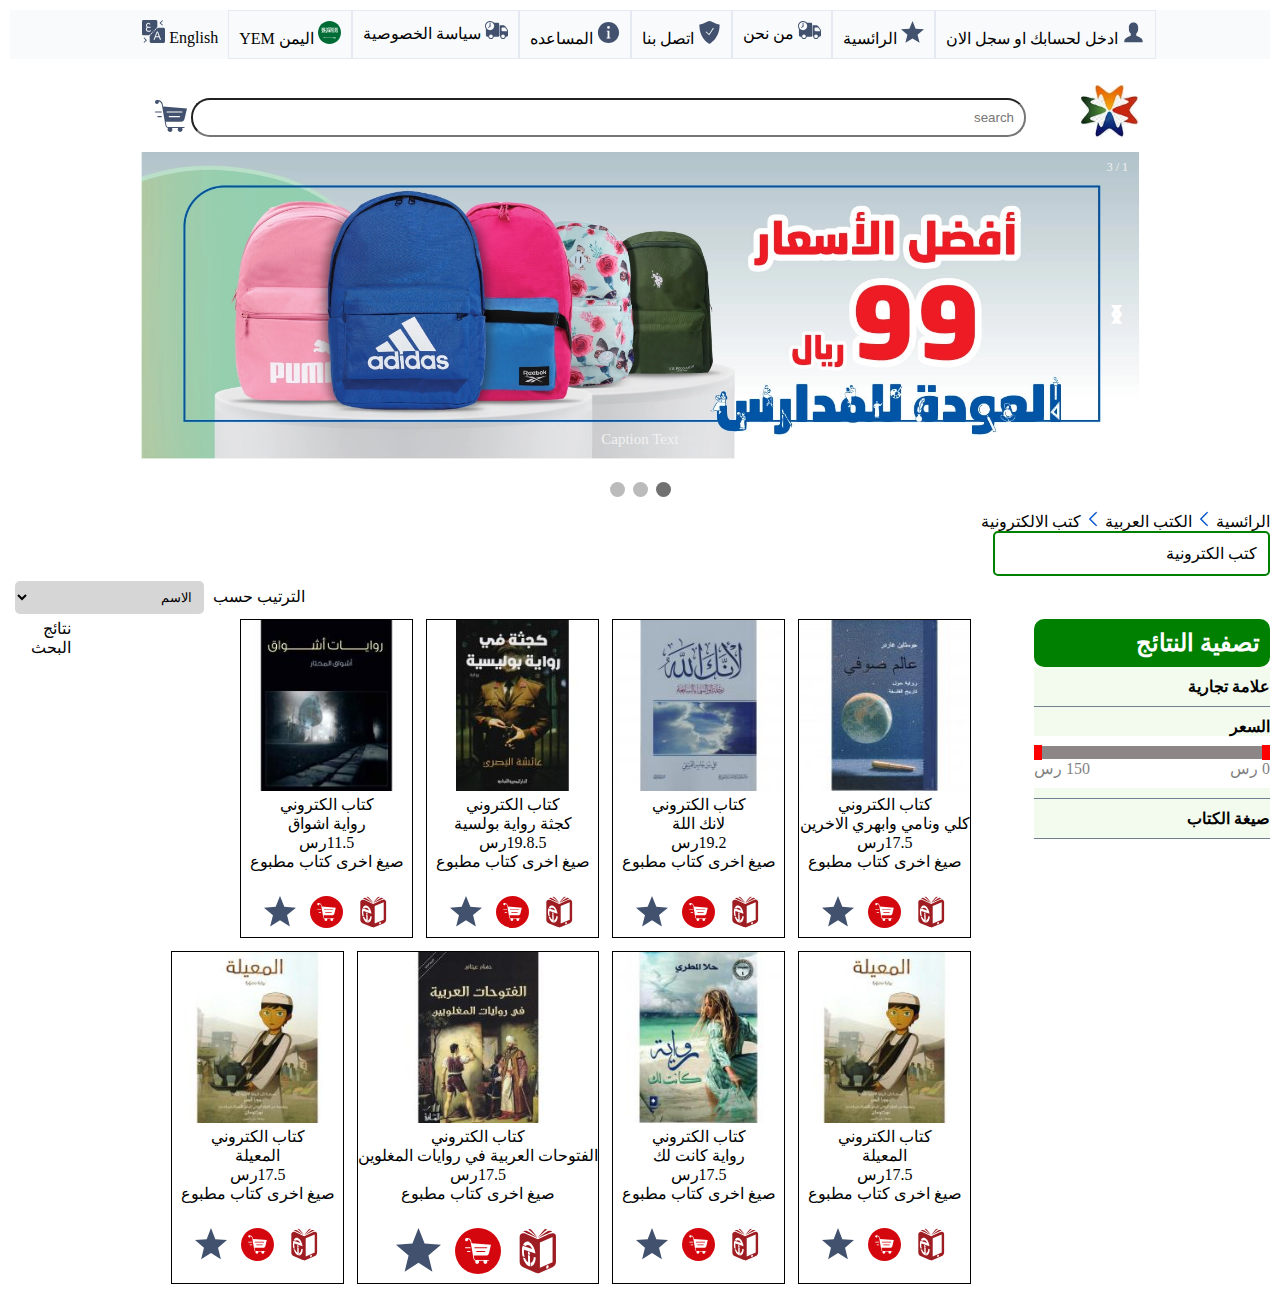
==== category.html @ 3bffd7f6 "modify all work" ====
<!DOCTYPE html>
<html lang="en">
<head>
    <meta charset="UTF-8">
    <meta http-equiv="X-UA-Compatible" content="IE=edge">
    <meta name="viewport" content="width=device-width, initial-scale=1.0">
    <link rel="stylesheet" href="css/category.css">
    <link rel="stylesheet" href="https://pro.fontawesome.com/releases/v5.10.0/css/all.css" integrity="sha384-AYmEC3Yw5cVb3ZcuHtOA93w35dYTsvhLPVnYs9eStHfGJvOvKxVfELGroGkvsg+p" crossorigin="anonymous"/>
    <title>Category</title>
</head>
<body>
    <div class="grid-container">

      <div id="login-parent">
        <div class="container-login">
            <button id="close-login">X <i class="fa  fa-window-close" style="font-size:20px; color: red;"></i></button>
            <h2> تسجيل الدخول</h2>
            <hr>
            <div class="field-login">
                <input type="text" placeholder="البريد الالكتروني او رقم الهاتف">
                <div class="password-container">
                <input type="password" placeholder="كلمة السر " >
                <span class="forget-pass">نسيت؟</span>
                </div>
                <button id="login">تسجيل الدخول</button>

            </div>
            <div class="no-account">
              <p>ليس لديك حساب ؟</p>
              <button id="create-account"> انشاء حساب جديد</button>
            </div>
        </div>
    </div> <!--end login -->


      <header class="item-grid header">
        <div id="model-sign-up" >
       
           <div id="modal-body-sign-up">
            <button id="close-sing-up"> X<i class="fa  fa-window-close" style="font-size:20px; color: red;"></i></button>
             <h2>انشاء حساب</h2> 
            <form>
                  
              <input id="input-number" type="text" placeholder="رقم الجوال">
              <select >
                <option><span> </span> <span>+970</span></option>
                <option><span> </span> <span>+970</span></option>
                <option><span> </span> <span>+970</span></option>

              </select>

                
                
                 <br> 
                 <label>سيتم ارسال رمز التحقق عن طريق رسالة نصية</label><br>
                 <input  type="submit" placeholder="" value="ارسال رمز التحقق">
                 <br>
                 
                 <input type="text" placeholder="الاسم الاول">
                 <br>
                 
                 <input type="text" placeholder="اسم العائلة">
                 <br>

                 <input type="text" placeholder="البريد الالكتروني">
                 <br>

                 <input type="text" placeholder="تاكيد البريد الالكتروني">
                 <br>

                 <input type="text" placeholder="كلمة السر">
                 
                 <div class="container-checkbox">
                 <input  class="checkbox-sing-up" type="checkbox" checked >
                 <label>اوافق على الشروط والاحكام </label> 
                 
                 <br>
                 <input class="checkbox-sing-up" type="checkbox" checked >
                 <label>التسجيل للانضمام للنشره البريدية</label> 
                 </div>
                 
                 <input type="submit" >

               

             </form>
             <div class="have-account">
              <p> لديك حساب ؟
              <span id="go-account"> تسجيل الدخول ></span>
            </div>


           </div>

        </div>

        <div class="modal" id="modal"> 
          <div class="modal-backdrop"></div> 
          <div class="modal-body"> 
           <button id="close"> <i class="fa  fa-window-close" style="font-size:20px; color: red;"></i></button>
          
           <!--modal sing-up-->
            

          <nav>
             <ul>

               <li id="sing-up"> <img class="icon-user" src="images/svgexport-1.svg">
                <span> ادخل لحسابك او سجل الان</span>
               </li>
               <li> <img src="images/svgexport-2.svg">
                <span>الرائسية</span>
                 </li>
               <li><img src="images/svgexport-3.svg">
                <span> من نحن</span>
                 </li>
               <li><img src="images/svgexport-4.svg">
                <span>اتصل بنا</span>
                 </li>
               <li><img src="images/svgexport-5.svg">
                <span></span>
                 المساعده</li>
               <li><img src="images/svgexport-3.svg">
                <span>  سياسة الخصوصية</span>
                 </li>
               <li> <img src="images/svgexport-12.svg">
                <span>اليمن</span>
                   
                 <span>YEM</span> </li>
               <li class="li-langauge">
                
                 <div class="langauge">
                  <span>English</span>
                    <img src="images/svgexport-14.svg">
                  </div> 
              </li>
             </ul>
          </nav>
          
         
         
        </div>
       </div>

       <div class="container-flex-header">  
        <div class="container-icon-menu">
         <button id="open"> <i class="fa  fa-bars" style="font-size:20px; color: red;"></i></button>
        </div>
         
        <div class="container-logo">
          <img src="images/logo.jpg">
 
        </div>
        <div class="search">
             <input  id="search-field" type="text" placeholder="search">
             <span><a href="checkout.html"><img src="images/svgexport-50.svg"> </a></span>
             <span id="counter" style="display: none;"></span>
             
        </div>
         
       </div>
       
      </header>
        
          
         
        
      <div class="item-grid slidar">
           
        <div class="slideshow-container">

            <div class="mySlides fade">
              <div class="numbertext">1 / 3</div>
              <img src="images/MB-ksa-1001-b2s-2022-banners-ar1.webp" style="width:100%">
              <div class="text">Caption Text</div>
            </div>
            
            <div class="mySlides fade">
              <div class="numbertext">2 / 3</div>
              <img src="images/MB-ksa-2212-formula1-cb-ar.webp" style="width:100%">
              <div class="text">Caption Two</div>
            </div>
            
            <div class="mySlides fade">
              <div class="numbertext">3 / 3</div>
              <img src="images/MB-ksa-1001-b2s-2022-banners-ar1.webp" style="width:100%">
              <div class="text">Caption Three</div>
            </div>
            
            <a class="prev" onclick="plusSlides(-1)">&#10094;</a>
            <a class="next" onclick="plusSlides(1)">&#10095;</a>
            
            </div>
            <br>
            
            <div style="text-align:center">
              <span class="dot" onclick="currentSlide(1)"></span> 
              <span class="dot" onclick="currentSlide(2)"></span> 
              <span class="dot" onclick="currentSlide(3)"></span> 
            </div>
            

    </div>
        
        <div class="container-books item-grid">
           
            <div class="books-electrony">
                <div class="path">
                    <span> الرائسية</span>
                    <img src="images/svgexport-37.svg" alt="">
                    <span> الكتب العربية</span>
                    <img src="images/svgexport-37.svg" alt="">
                    <span> كتب الالكترونية</span>
                   
                 
                   
                </div>
                <div class="order-book">
                    <p class="book-electrony">كتب الكترونية</p>
                    <div class="search-by">
                        <span>الترتيب حسب </span>
                       <select name="order-by" id="oreder-by-book">
                            <option>الاسم</option>
                            <option>السعر </option>
                            <option>الاسم</option>
                            <option>السعر </option>

                            
                       </select>

                    </div>

                </div>

            </div>
           <div class="container-book-all">
            <div class="clear-output">
                <ul class="fulter">
                    <h2>تصفية النتائج</h2>
                    <li>علامة تجارية </li>
                    <li>السعر 
                      <div class="container-filter-price">
                       <div class="price-range"> . </div>
                        <div class="range-number">
                          <span class="min-price">0 رس</span>
                          <span class="max-price">150 رس</span>
                        </div>

                      </div>
                    </li>
                      
                   
                    <li>صيغة الكتاب </li>

                </ul>
            </div>
            <div id="books" class="books">
                <div class="book-offer" id="book1">
              <img src="images/book-offer2.jpg">
              <p>كتاب الكتروني</p>
              <p class="title"> كلي ونامي وابهري الاخرين</p>
              <span>17.5رس</span>
              <p>صيغ اخرى 
                  <span>كتاب مطبوع</span>
              </p>
              <p class="offer" data-offer="jan 22, 2022 00:00:00"></p>
              <div class="icon-under-book">
                <img src="images/svgexport-56.svg">
                <img class="add-to-basket" src="images/svgexport-21.svg">
                <img src="images/svgexport-2.svg">

              </div>

           </div>
              

           <div class="book-offer" id="book2">
            <img src="images/because.jpg">
            <p>كتاب الكتروني</p>
            <p class="title"> لانك اللة </p>
            <span>19.2رس</span>
            <p>صيغ اخرى 
                <span>كتاب مطبوع</span>
            </p>
            <p class="offer" data-offer="jan 22, 2022 00:00:00"></p>
            <div class="icon-under-book">
              <img src="images/svgexport-56.svg">
              <img class="add-to-basket" src="images/svgexport-21.svg">
              <img src="images/svgexport-2.svg">

            </div>

         </div>

         <div class="book-offer" id="book3">
            <img src="images/book2.jpg">
            <p>كتاب الكتروني</p>
            <p class="title"> كجثة رواية بولسية</p>
            <span>19.8.5رس</span>
            <p>صيغ اخرى 
                <span>كتاب مطبوع</span>
            </p>
            <p class="offer" data-offer="jan 22, 2022 00:00:00"></p>
            <div class="icon-under-book">
              <img src="images/svgexport-56.svg">
              <img class="add-to-basket" src="images/svgexport-21.svg">
              <img src="images/svgexport-2.svg">

            </div>

         </div>

         <div class="book-offer" id="book4">
            <img src="images/book5.jpg">
            <p>كتاب الكتروني</p>
            <p class="title"> رواية اشواق</p>
            <span>11.5رس</span>
            <p>صيغ اخرى 
                <span>كتاب مطبوع</span>
            </p>
            <p class="offer" data-offer="jan 22, 2022 00:00:00"></p>
            <div class="icon-under-book">
              <img src="images/svgexport-56.svg">
              <img class="add-to-basket" src="images/svgexport-21.svg">
              <img src="images/svgexport-2.svg">

            </div>

         </div>


         <div class="book-offer" id="book5">
            <img src="images/book6.jpg">
            <p>كتاب الكتروني</p>
            <p class="title"> المعيلة </p>
            <span>17.5رس</span>
            <p>صيغ اخرى 
                <span>كتاب مطبوع</span>
            </p>
            <p class="offer" data-offer="jan 22, 2022 00:00:00"></p>
            <div class="icon-under-book">
              <img src="images/svgexport-56.svg">
              <img class="add-to-basket" src="images/svgexport-21.svg">
              <img src="images/svgexport-2.svg">

            </div>

         </div>


        

         <div class="book-offer" id="book6">
            <img src="images/book7.jpg">
            <p>كتاب الكتروني</p>
            <p class="title"> رواية كانت لك</p>
            <span>17.5رس</span>
            <p>صيغ اخرى 
                <span>كتاب مطبوع</span>
            </p>
            <p class="offer" data-offer="jan 22, 2022 00:00:00"></p>
            <div class="icon-under-book">
              <img src="images/svgexport-56.svg">
              <img class="add-to-basket" src="images/svgexport-21.svg">
              <img src="images/svgexport-2.svg">

            </div>

         </div>


         <div class="book-offer" id="book7">
            <img src="images/book8.jpg">
            <p>كتاب الكتروني</p>
            <p class="title"> الفتوحات العربية في روايات المغلوين</p>
            <span>17.5رس</span>
            <p>صيغ اخرى 
                <span>كتاب مطبوع</span>
            </p>
            <p class="offer" data-offer="jan 22, 2022 00:00:00"></p>
            <div class="icon-under-book">
              <img src="images/svgexport-56.svg">
              <img class="add-to-basket" src="images/svgexport-21.svg">
              <img src="images/svgexport-2.svg">

            </div>

         </div>

         <div class="book-offer" id="book5">
          <img src="images/book6.jpg">
          <p>كتاب الكتروني</p>
          <p class="title"> المعيلة </p>
          <span>17.5رس</span>
          <p>صيغ اخرى 
              <span>كتاب مطبوع</span>
          </p>
          <p class="offer" data-offer="jan 22, 2022 00:00:00"></p>
          <div class="icon-under-book">
            <img src="images/svgexport-56.svg">
            <img class="add-to-basket" src="images/svgexport-21.svg">
            <img src="images/svgexport-2.svg">

          </div>

       </div>



            </div>
            
            <div class="result" >
                <p>نتائج البحث</p>
                <div id="result-serach">
                    
                </div>
                  
           </div>
        </div>

       
        </div>
 
      
    <script src="js/category.js"></script>
       <script src="js/index.js">

    </script>    
        


</body>
</html>
---- css/category.css ----
*{
    margin: 0px;
    padding: 0px;
    box-sizing: border-box;
    direction: rtl;
}

.header { grid-area: header; }
.slidar{grid-area: slidar;}
.container-books{grid-area: containerbooks;}
.grid-container{
    display: grid;
    grid-auto-rows: minmax(70px ,auto);
    grid-template-areas:
      'header'
      'slidar'
       'containerbooks';
       grid-gap: 10px;
     
       padding: 10px;
    }

    .container-flex-header{
        display: flex;
        column-gap: 10px;
        align-items: center;
        margin-top: 10px;
    }
    .container-logo img{
        width: 77%;
    }
    .container-logo {
        width: 15%;
    }
    .search{
        flex-grow: 2;
    }
    .search input{
      
    width: 77%;
    padding: 3px;
    border-radius: 7px;
    }

    /*nav bar for mobile */
    button {
        padding: 0.5em 0.7em;
        border: 1px solid #8d8d8d;
        background-color: white;
        font-size: 1em;
       }
       .top-banner {
        padding: 1em 0;
        background-color: #ffd698;
       }
       .top-banner-inner {
        width: 80%;
        max-width: 1000px;
 margin: 0 auto;
}

.modal{
    display: none;
}
.modal-show{
    display:block; 
   }
.modal-backdrop { 
 position: fixed; 
 top: 0; 
 right: 0; 
 bottom: 0; 
 left: 0; 
 background-color: rgba(0, 0, 0, 0.5);
}
#close{
    position: absolute;
    right: 1px;
    top: 1px;
}
.modal-body { 
 position: fixed; 
 width: 100%;
 bottom: 0px; 
 right:0px;
 left: 0px;
 top:0px; 
 background-color: white;
 overflow: auto; 
 z-index: 20;
}
.langauge{
    position: absolute;
    top: 1px;
    left: 1px;
    background-color: #f9fafc;
}
.modal-body nav{
    margin-top: 50px;
}
.modal-body nav ul{
    text-align: center;
    margin-top: 10px;
    list-style-type: none;
    padding: 2px;
}
.modal-body nav ul li{
    border-bottom: 1px solid blue;
    padding: 3px;
    background-color: #f9fafc;
    text-align: right;
}
.modal-body nav ul li img{
    width: 30px;
}
.modal-body nav ul .li-langauge{
  border: none;
}
.have-account{
    text-align: center;
    font-size: 20px;
    opacity: 0.8;
    margin-top: 15px;
}
.have-account{
    color: blue;
}
.modal-close {
 
 padding: 0.3em;
 cursor: pointer;
 font-size: 2em;

 text-indent: 10em; 
 overflow: hidden; 
 border: 0
   }
   .modal-close::after {
    position: absolute;
    line-height: 0.5;
    top: 0.2em;
    left: 0.1em;
    text-indent: 0;
    content: "\00D7"; 
   }
   .hide-menu{
       

   }

   #model-sign-up {
    display: none;
    position: fixed;
    top:0px;
    left:0px;
    right:0px;
    width: 100vw;
    height: 100vh;
    color: rgb(53, 49, 49);
    background-color: #ffffff;
    z-index: 100000;
    



}
#close-sing-up
{
    display: block;
    position: fixed;
    top: 1px;
    left: 1px;
    background: red;
    color: white;
}
#modal-body-sign-up h2{
    text-align: center;

}
#modal-body-sign-up form{
    text-align: center;
}
.container-checkbox {
    text-align: right;
    padding: 3px;
    margin: auto;
    width: 60%;

} 



#modal-body-sign-up form input ,select
{
    margin: 5px;
    padding: 15px;
    background-color: #d7d6d6;
    width: 60%;
    border-radius: 5px;
    border: 0 solid ;
}
#modal-body-sign-up form .checkbox-sing-up{
    width: auto;
    text-align: left;
    
}
#modal-body-sign-up form  select
{
    width: 22%;
}
.is-open{
    display: block;
}

#modal-body-sign-up #input-number
{
  width: 40%;
}
/* style the login */
#login-parent{
    display: none;
    z-index: 100;
    background-color: #ffffff;
    height: 100vh;
    width: 100%;
    position: fixed;
    
}
.container-login{
    border: solid 1px #ccc;
    box-shadow: 1px 2px 5px rgb(0 0 0 / 31%);
   border-radius: 8px;

    padding: 10px;
    width: 90vw;
    margin: auto;
    position: relative;
   direction: rtl;
}
.container-login hr{
    opacity: 0.4;
}
.container-login h2{
    text-align: center;
}
.field-login{
  
   padding: 10px;
   margin-top: 10px;
   
}

.container-login .field-login input{
   width: 100%;
   margin-top: 5px;
   padding: 8px;
   border-radius: 5px;
}
.password-container{
 
   position: relative;

}
.password-container .forget-pass{
   position: absolute;
   left: 3px;
   bottom: 3px;
   color: blue;
   font-size: 18px;
   font-weight: bold;
}
.field-login #login{
   width: 100%;
   padding: 8px;
   margin-top: 8px;
   background-color: red;
   color: white;
   border-radius: 10px;
   font-weight: bold;
   font-size: 20px;
}
.no-account{
 
   text-align: center;
   margin-top: 5vh;
}
.no-account p{
   font-weight: bold;
   opacity: 0.5;
   margin-bottom: 5px;
}
.no-account button{
   width: 50%;
   padding: 8px;
   border: solid 1px #ccc;
    box-shadow: 1px 2px 5px rgb(0 0 0 / 31%);
   border-radius: 8px;
   background-color: white;
   font-size: 20px;
   font-weight: bold;
   opacity: 0.7;

}
#close-login{
display: block;
position: absolute;
top: 1px;
left: 1px;
background: red;
    color: white;
}
@media screen and (min-width:750px) {
   .container-login{
       width: 40%;
   }
   
}

/*style to counter basket*/

#counter{
    
    border: 1px solid;
    width: 20px;
    height: 20px;
    display: inline-block;
    border-radius: 50%;
    text-align: center;
    color: white;
    background-color: red;
    position: relative;
    top: -13px;
    left: 10%;
}


@media screen and (min-width:750px) {
   .container-login{
       width: 40%;
   }
   #open, #close {
    display: none;
   }
   .modal {
    display: block;
   }
   .modal-backdrop{
    display: none;
}
.modal-body {
    
    position: static;
    overflow: hidden;
    
}
.langauge{
 position: static;

 
 

 
 border-radius: 10px;
}
.langauge img {
 width: 14%;
 margin-left: 8px;
}
.search span img{
    position: relative;
    top:10px;
}
.modal-body nav ul{
    margin-top:0px;
    padding:0px;
    display: flex;
    justify-content: center;
    text-align: initial;
    background-color: #f9fafc;
}
.modal-body nav ul li {
 
width: auto;
border:  1px solid rgb(229, 233, 242);

padding: 10px;


}
.container-logo img{
 width: 31%;
}
.modal-body nav ul li img {

 width: 23px
}

.modal-body nav ul li span{

}

.price-range
{
    height: 13px;
    background-color: #8d8686;
    position: relative;
}
.price-range::after{
    content: " ";
    position: absolute;
    background-color: red;
    width: 8px;
    height: 15px;
    right: 0px;
    top: -1px;
}
.container-filter-price{
    background-color: white;
    padding: 10px 0px;
}
.price-range::before{
    content: " ";
    position: absolute;
    background-color: red;
    width: 8px;
    height: 15px;
    left: 0px;
    top: -1px;
}
.fulter li{
   padding: 10px 0px;
    background-color: #ccf1b940;
    border-bottom: 1px slategrey solid;
    font-weight: bold;
}
.range-number{
    position: relative;
    font-weight: normal;
}
.range-number .max-price{
    position: absolute;
    left: 0px;
    opacity: 0.5;
}
.range-number .min-price{
    opacity: 0.5;
}
.modal-body nav{
 margin-top: 0px;
 z-index: 0;
 
 text-align: right;
}
.container-flex-header
{margin-top: 15px;
 column-gap: 40px;
 margin-top: 26px;
}


.container-icon-menu{
    display: none;
  }
  .container-logo
  {
     text-align: left;
  }
  .search
  {
   flex-grow: 6;
   margin-left: auto;
  }
  .search input {
      width: 81%;
      padding: 10px;
      margin-right: 15px;
      border-radius: 19px;
  }
#counter{
    left: 3.7%;
}
   
}

   /* start  slidar  */
   
    
  /*   slide style */

/* Slideshow container */
.slideshow-container {
    max-width: 1000px;
    position: relative;
    margin: auto;
  }
  
  /* Next & previous buttons */
  .prev, .next {
    cursor: pointer;
    position: absolute;
    top: 50%;
    width: auto;
    padding: 16px;
    margin-top: -22px;
    color: white;
    font-weight: bold;
    font-size: 18px;
    transition: 0.6s ease;
    border-radius: 0 3px 3px 0;
    user-select: none;
  }
  
  /* Position the "next button" to the right */
  .next {
    right: 0;
    border-radius: 3px 0 0 3px;
  }
  
  /* On hover, add a black background color with a little bit see-through */
  .prev:hover, .next:hover {
    background-color: rgba(0,0,0,0.8);
  }
  
  /* Caption text */
  .text {
    color: #f2f2f2;
    font-size: 15px;
    padding: 8px 12px;
    position: absolute;
    bottom: 8px;
    width: 100%;
    text-align: center;
  }
  
  /* Number text (1/3 etc) */
  .numbertext {
    color: #f2f2f2;
    font-size: 12px;
    padding: 8px 12px;
    position: absolute;
    top: 0;
  }
  
  /* The dots/bullets/indicators */
  .dot {
    cursor: pointer;
    height: 15px;
    width: 15px;
    margin: 0 2px;
    background-color: #bbb;
    border-radius: 50%;
    display: inline-block;
    transition: background-color 0.6s ease;
  }
  
  .active, .dot:hover {
    background-color: #717171;
  }
  
  /* Fading animation */
  .fade {
    -webkit-animation-name: fade;
    -webkit-animation-duration: 1.5s;
    animation-name: fade;
    animation-duration: 1.5s;
  }
  
  @-webkit-keyframes fade {
    from {opacity: .4} 
    to {opacity: 1}
  }
  
  @keyframes fade {
    from {opacity: .4} 
    to {opacity: 1}
  }


/* model sign up  */
#model-sign-up {
    display: none;
    position: fixed;
    top:0px;
    left:0px;
    right:0px;
    width: 100vw;
    height: 100vh;
    color: rgb(53, 49, 49);
    background-color: #ffffff;
    z-index: 100000;
    



}
#close-sing-up
{
    display: block;
    position: fixed;
    top: 1px;
    left: 1px;
}
#modal-body-sign-up h2{
    text-align: center;

}
#modal-body-sign-up form{
    text-align: center;
}
.container-checkbox {
    text-align: left;
    padding: 3px;
    margin: auto;
    width: 60%;
} 



#modal-body-sign-up form input ,select
{
    margin: 5px;
    padding: 15px;
    background-color: #d7d6d6;
    width: 60%;
    border-radius: 5px;
    border: 0 solid ;
}
#modal-body-sign-up form .checkbox-sing-up{
    width: auto;
    text-align: left;
    
}
#modal-body-sign-up form  select
{
width: 20%;
}
.is-open{
    display: block;
}
#modal-body-sign-up #input-number
{
  width: 40%;
}
/*   */
.book-electrony{
    padding: 11px;
    border: 2px solid green;
    width: 22%;
    border-radius: 5px;

    
}
#oreder-by-book{
    padding: 8px;
    width: 15%;
}
.search-by{
    text-align: left;
}
.container-book-all{
    display: flex;
    gap: 5%;
}
.clear-output
{
    width: 22%;
 
}
.fulter h2{
    color: white;
    background-color: green;
    padding: 10px;
    border-radius: 10px;
}
.books{
    display: flex;
    width: 78%;
    flex-wrap: wrap;
    gap:13px;
}
.book-offer{
    width:auto;
    border: 1px solid;
    text-align: center;
}
.book-offer img {
    height: 171px;
    width: auto;
}
.book-offer .icon-under-book img {
    width: 19%;
    display: inline-block;
    margin: 5px;
    height: auto;
}
.icon-under-book {
    margin-top: 20px;
}
#result-serach{
    display: flex;
    width: 78%;
    flex-wrap: wrap;
    gap:13px;
}
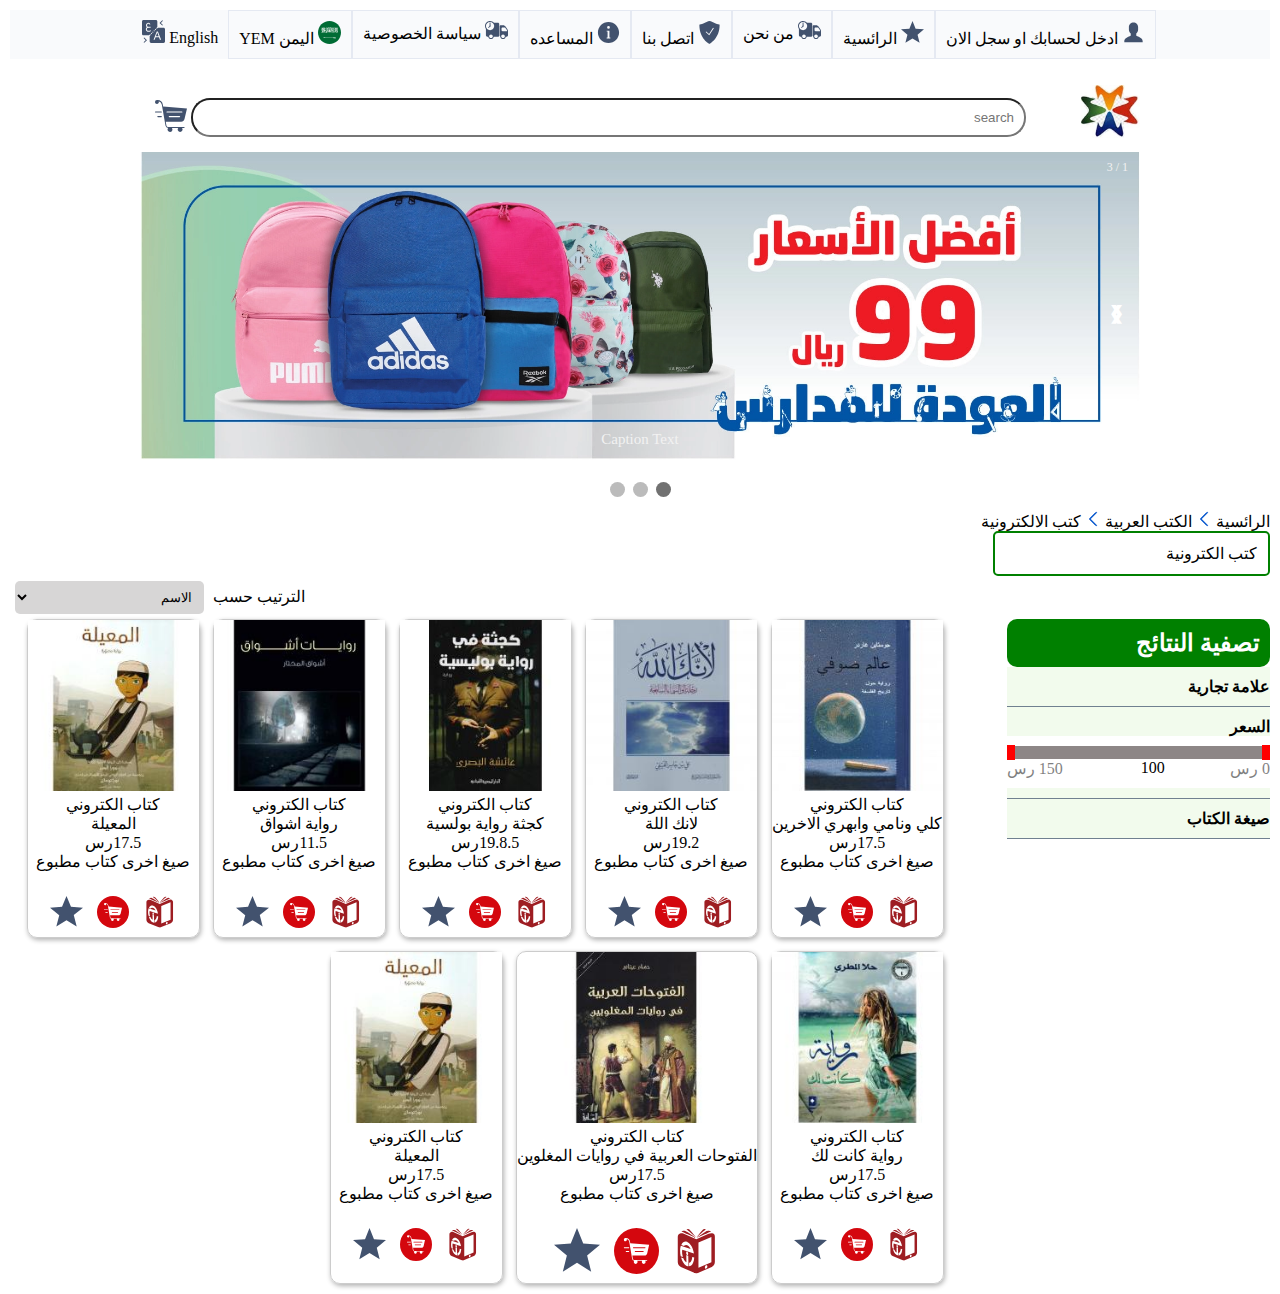
==== commit 4a90073e: "add my multiLangauge and slider by javascript" ====
--- a/category.html
+++ b/category.html
@@ -240,10 +240,17 @@
                     <li>علامة تجارية </li>
                     <li>السعر 
                       <div class="container-filter-price">
-                       <div class="price-range"> . </div>
+                       <div class="price-range"> 
+                         
+                        <div id="slider-right" class="silder-right-box"></div>
+                        <div id="slider-left" class="silder-left-box"></div>
+                      
+                      </div>
                         <div class="range-number">
+                          
                           <span class="min-price">0 رس</span>
                           <span class="max-price">150 رس</span>
+                          <div class="show-price-slider"><span id="show-price">100</span></div>
                         </div>
 
                       </div>
@@ -409,7 +416,7 @@
 
             </div>
             
-            <div class="result" >
+            <div class="result" style="display:none" >
                 <p>نتائج البحث</p>
                 <div id="result-serach">
                     
--- a/css/category.css
+++ b/css/category.css
@@ -403,8 +403,10 @@
 {
     height: 13px;
     background-color: #8d8686;
+    width: 100%;
     position: relative;
 }
+/*
 .price-range::after{
     content: " ";
     position: absolute;
@@ -414,10 +416,12 @@
     right: 0px;
     top: -1px;
 }
+*/
 .container-filter-price{
     background-color: white;
     padding: 10px 0px;
 }
+/*
 .price-range::before{
     content: " ";
     position: absolute;
@@ -427,6 +431,7 @@
     left: 0px;
     top: -1px;
 }
+*/
 .fulter li{
    padding: 10px 0px;
     background-color: #ccf1b940;
@@ -680,12 +685,80 @@
 }
 .book-offer{
     width:auto;
-    border: 1px solid;
-    text-align: center;
-}
+    border-radius: 10px;
+    box-shadow: 1px 2px 5px rgb(0 0 0 / 31%);
+    border: solid 1px#ccc;
+    text-align: center;
+}
+
 .book-offer img {
     height: 171px;
     width: auto;
+}
+.fulter{
+    list-style-type: none;
+}
+@media screen and (max-width:700px) {
+    .container-book-all{
+        display: block;
+    }
+    .clear-output{
+        width: 80%;
+        margin: auto;
+    }
+    .books{
+        width: 100%;
+    }
+    .book-electrony{
+        display:inline-block;
+        width: 39%;
+    }
+    .order-book{
+        position: relative;
+    height: 65px;
+    width: 100%;
+    }
+    
+    .book-offer{
+        width: 48%;
+    }
+    
+    .book-offer img{
+    width: 113px;
+    height: auto;
+    }
+    .search-by{
+
+    display: inline-block;
+    /* left: -6px; */
+    width: 59%;
+    
+    }
+    #oreder-by-book{
+        width: 44%;
+    }
+    
+}
+.silder-right-box{
+    position: absolute;
+    background-color: red;
+    width: 8px;
+    height: 15px;
+    right: 0px;
+    top: -1px;
+}
+.silder-left-box{
+    position: absolute;
+    background-color: red;
+    width: 8px;
+    height: 15px;
+    left: 0px;
+    top: -1px;
+}
+.show-price-slider{
+    position: absolute;
+    right: 40%;
+    bottom: 1px;
 }
 .book-offer .icon-under-book img {
     width: 19%;
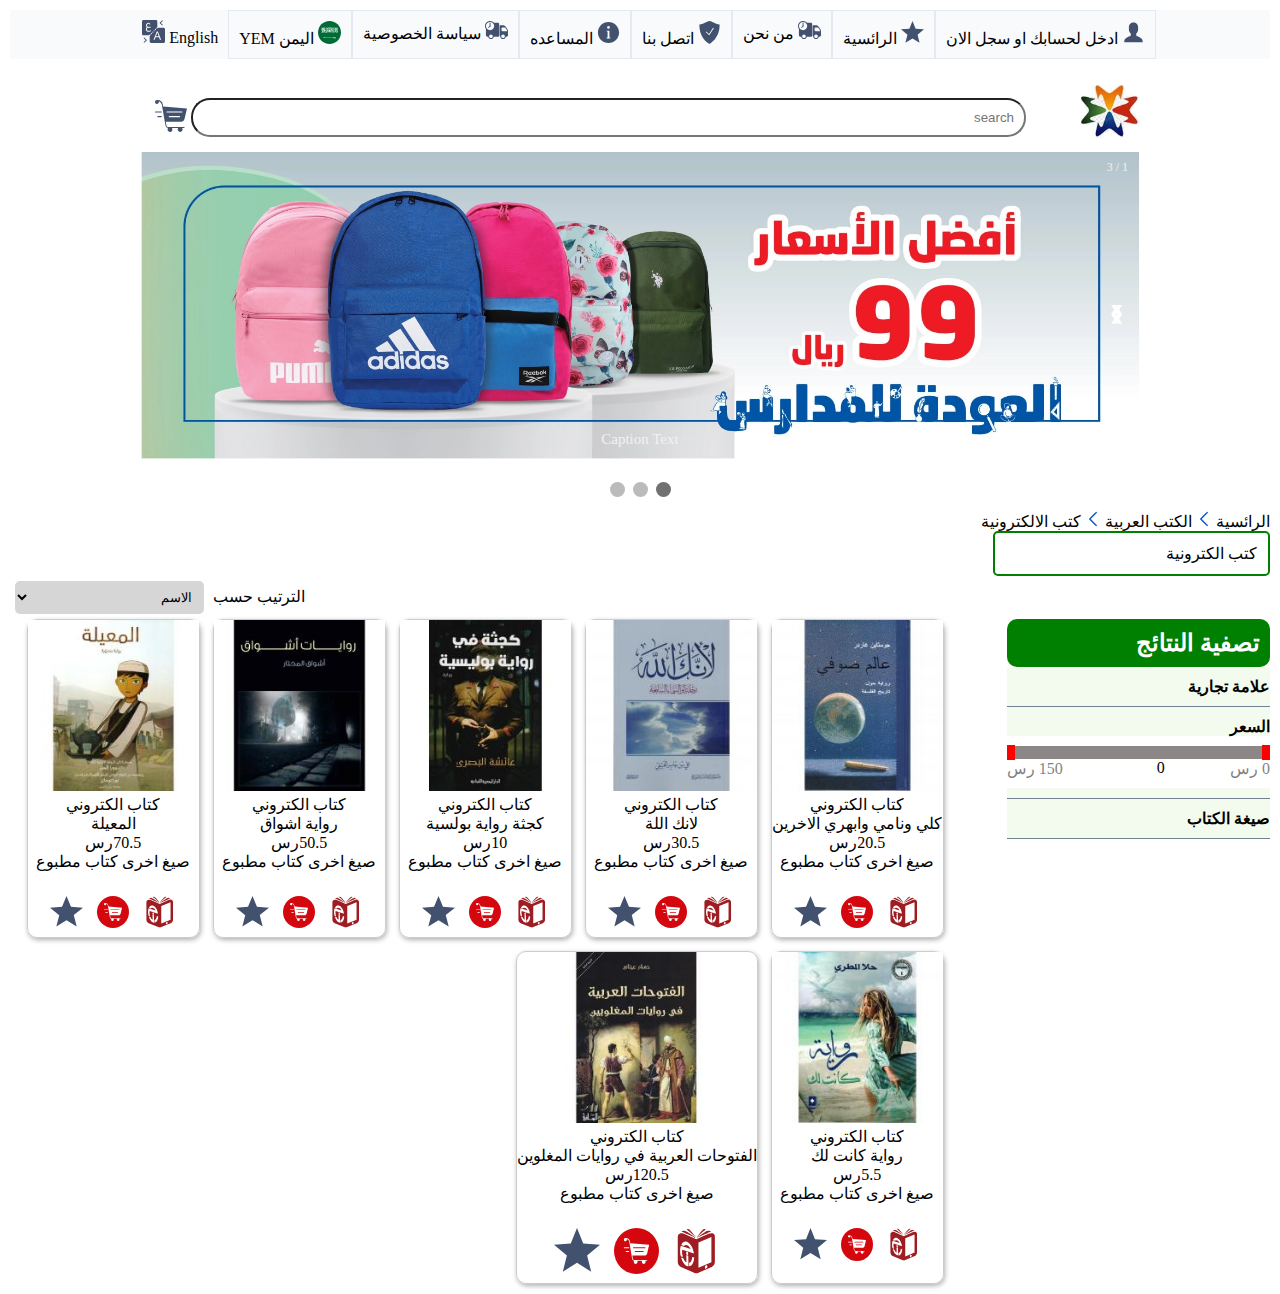
==== commit 34cbc63a: "add last modify" ====
--- a/category.html
+++ b/category.html
@@ -37,7 +37,7 @@
         <div id="model-sign-up" >
        
            <div id="modal-body-sign-up">
-            <button id="close-sing-up"> X<i class="fa  fa-window-close" style="font-size:20px; color: red;"></i></button>
+            <button id="close-sing-up"> <i class="fa  fa-window-close" style="font-size:20px; color: red;"></i></button>
              <h2>انشاء حساب</h2> 
             <form>
                   
@@ -250,7 +250,7 @@
                           
                           <span class="min-price">0 رس</span>
                           <span class="max-price">150 رس</span>
-                          <div class="show-price-slider"><span id="show-price">100</span></div>
+                          <div class="show-price-slider"><span id="show-price">0</span></div>
                         </div>
 
                       </div>
@@ -266,7 +266,7 @@
               <img src="images/book-offer2.jpg">
               <p>كتاب الكتروني</p>
               <p class="title"> كلي ونامي وابهري الاخرين</p>
-              <span>17.5رس</span>
+              <span class="price-book">20.5</span><span>رس</span>
               <p>صيغ اخرى 
                   <span>كتاب مطبوع</span>
               </p>
@@ -285,7 +285,7 @@
             <img src="images/because.jpg">
             <p>كتاب الكتروني</p>
             <p class="title"> لانك اللة </p>
-            <span>19.2رس</span>
+            <span class="price-book">30.5</span><span>رس</span>
             <p>صيغ اخرى 
                 <span>كتاب مطبوع</span>
             </p>
@@ -303,7 +303,7 @@
             <img src="images/book2.jpg">
             <p>كتاب الكتروني</p>
             <p class="title"> كجثة رواية بولسية</p>
-            <span>19.8.5رس</span>
+            <span class="price-book">10</span><span>رس</span>
             <p>صيغ اخرى 
                 <span>كتاب مطبوع</span>
             </p>
@@ -321,7 +321,7 @@
             <img src="images/book5.jpg">
             <p>كتاب الكتروني</p>
             <p class="title"> رواية اشواق</p>
-            <span>11.5رس</span>
+            <span class="price-book">50.5</span><span>رس</span>
             <p>صيغ اخرى 
                 <span>كتاب مطبوع</span>
             </p>
@@ -340,7 +340,7 @@
             <img src="images/book6.jpg">
             <p>كتاب الكتروني</p>
             <p class="title"> المعيلة </p>
-            <span>17.5رس</span>
+            <span class="price-book">70.5</span><span>رس</span>
             <p>صيغ اخرى 
                 <span>كتاب مطبوع</span>
             </p>
@@ -361,64 +361,56 @@
             <img src="images/book7.jpg">
             <p>كتاب الكتروني</p>
             <p class="title"> رواية كانت لك</p>
-            <span>17.5رس</span>
-            <p>صيغ اخرى 
-                <span>كتاب مطبوع</span>
-            </p>
-            <p class="offer" data-offer="jan 22, 2022 00:00:00"></p>
-            <div class="icon-under-book">
-              <img src="images/svgexport-56.svg">
-              <img class="add-to-basket" src="images/svgexport-21.svg">
-              <img src="images/svgexport-2.svg">
-
-            </div>
-
-         </div>
-
-
-         <div class="book-offer" id="book7">
+            <span class="price-book">5.5</span><span>رس</span>
+            <p>صيغ اخرى 
+                <span>كتاب مطبوع</span>
+            </p>
+            <p class="offer" data-offer="jan 22, 2022 00:00:00"></p>
+            <div class="icon-under-book">
+              <img src="images/svgexport-56.svg">
+              <img class="add-to-basket" src="images/svgexport-21.svg">
+              <img src="images/svgexport-2.svg">
+
+            </div>
+
+         </div>
+
+
+         <div class="book-offer" id="">
             <img src="images/book8.jpg">
             <p>كتاب الكتروني</p>
             <p class="title"> الفتوحات العربية في روايات المغلوين</p>
-            <span>17.5رس</span>
-            <p>صيغ اخرى 
-                <span>كتاب مطبوع</span>
-            </p>
-            <p class="offer" data-offer="jan 22, 2022 00:00:00"></p>
-            <div class="icon-under-book">
-              <img src="images/svgexport-56.svg">
-              <img class="add-to-basket" src="images/svgexport-21.svg">
-              <img src="images/svgexport-2.svg">
-
-            </div>
-
-         </div>
-
-         <div class="book-offer" id="book5">
-          <img src="images/book6.jpg">
-          <p>كتاب الكتروني</p>
-          <p class="title"> المعيلة </p>
-          <span>17.5رس</span>
-          <p>صيغ اخرى 
-              <span>كتاب مطبوع</span>
-          </p>
-          <p class="offer" data-offer="jan 22, 2022 00:00:00"></p>
-          <div class="icon-under-book">
-            <img src="images/svgexport-56.svg">
-            <img class="add-to-basket" src="images/svgexport-21.svg">
-            <img src="images/svgexport-2.svg">
-
-          </div>
-
-       </div>
-
+            <span class="price-book">120.5</span><span>رس</span>
+            <p>صيغ اخرى 
+                <span>كتاب مطبوع</span>
+            </p>
+            <p class="offer" data-offer="jan 22, 2022 00:00:00"></p>
+            <div class="icon-under-book">
+              <img src="images/svgexport-56.svg">
+              <img class="add-to-basket" src="images/svgexport-21.svg">
+              <img src="images/svgexport-2.svg">
+
+            </div>
+
+         </div>
+
+       
 
 
             </div>
             
             <div class="result" style="display:none" >
                 <p>نتائج البحث</p>
-                <div id="result-serach">
+                <div id="empty-search" style="display: none;">
+                  
+                  <div class="title"> 
+                    <h3>نتائج البحث</h3>  
+                  </div>
+                  <div class="body">
+                     لا توجد بيانات مطابقة
+                  </div>
+
+                </div>
                     
                 </div>
                   
--- a/css/category.css
+++ b/css/category.css
@@ -333,7 +333,18 @@
     left: 10%;
 }
 
-
+.price-range
+{
+    height: 13px;
+    background-color: #8d8686;
+    width: 100%;
+    position: relative;
+}
+.range-number .max-price{
+    position: absolute;
+    left: 0px;
+    opacity: 0.5;
+}
 @media screen and (min-width:750px) {
    .container-login{
        width: 40%;
@@ -399,13 +410,7 @@
 
 }
 
-.price-range
-{
-    height: 13px;
-    background-color: #8d8686;
-    width: 100%;
-    position: relative;
-}
+
 /*
 .price-range::after{
     content: " ";
@@ -442,11 +447,7 @@
     position: relative;
     font-weight: normal;
 }
-.range-number .max-price{
-    position: absolute;
-    left: 0px;
-    opacity: 0.5;
-}
+
 .range-number .min-price{
     opacity: 0.5;
 }
@@ -760,6 +761,15 @@
     right: 40%;
     bottom: 1px;
 }
+@media screen and (max-width:750px) {
+    .show-price-slider{
+        position: absolute;
+    right: 40%;
+    display: inline-block;
+    bottom:auto
+    }
+    
+}
 .book-offer .icon-under-book img {
     width: 19%;
     display: inline-block;
@@ -774,4 +784,23 @@
     width: 78%;
     flex-wrap: wrap;
     gap:13px;
+}
+.result{
+    width: 98%;
+}
+#empty-search{
+    border-radius: 10px;
+    box-shadow: 0px 0px 5px rgb(203 43 43 / 31%);
+    border: solid 1px #ccc;
+    padding:20px;
+}
+#empty-search>.title{
+padding: 10px;
+
+    
+}
+#empty-search>.body{
+    padding: 20px;
+    color: red;
+    font-size: 20px;
 }